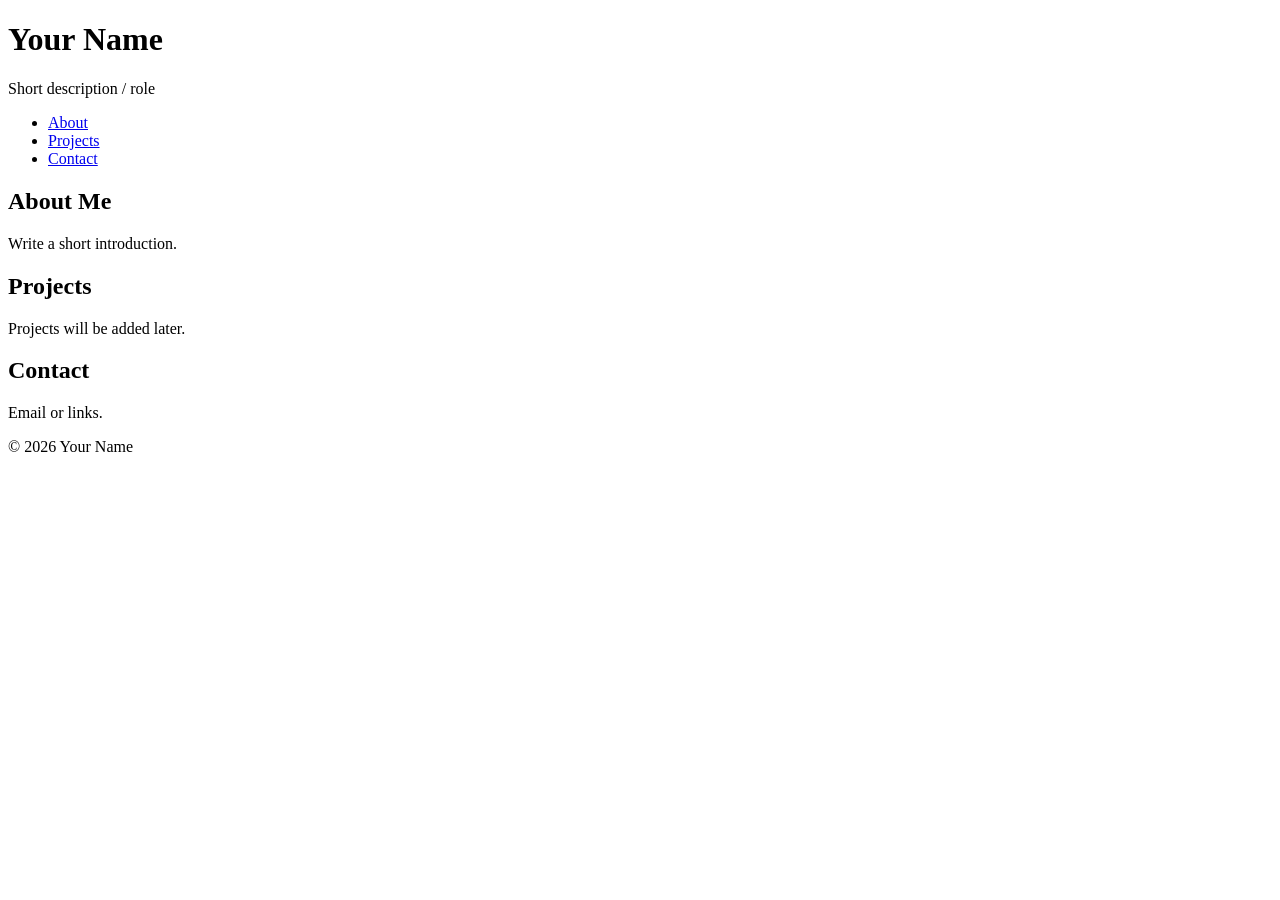
==== lecture-02-semantic-html/index.html @ 33170974 "Initial commit" ====
<!DOCTYPE html>
<html lang="en">
<head>
  <meta charset="UTF-8" />
  <title>My Portfolio</title>
</head>
<body>

  <header>
    <h1>Your Name</h1>
    <p>Short description / role</p>
  </header>

  <nav>
    <ul>
      <li><a href="#about">About</a></li>
      <li><a href="#projects">Projects</a></li>
      <li><a href="#contact">Contact</a></li>
    </ul>
  </nav>

  <main id="main">
    <section id="about">
      <h2>About Me</h2>
      <p>Write a short introduction.</p>
    </section>

    <section id="projects">
      <h2>Projects</h2>
      <p>Projects will be added later.</p>
    </section>

    <section id="contact">
      <h2>Contact</h2>
      <p>Email or links.</p>
    </section>
  </main>

  <footer>
    <p>© 2026 Your Name</p>
  </footer>

</body>
</html>
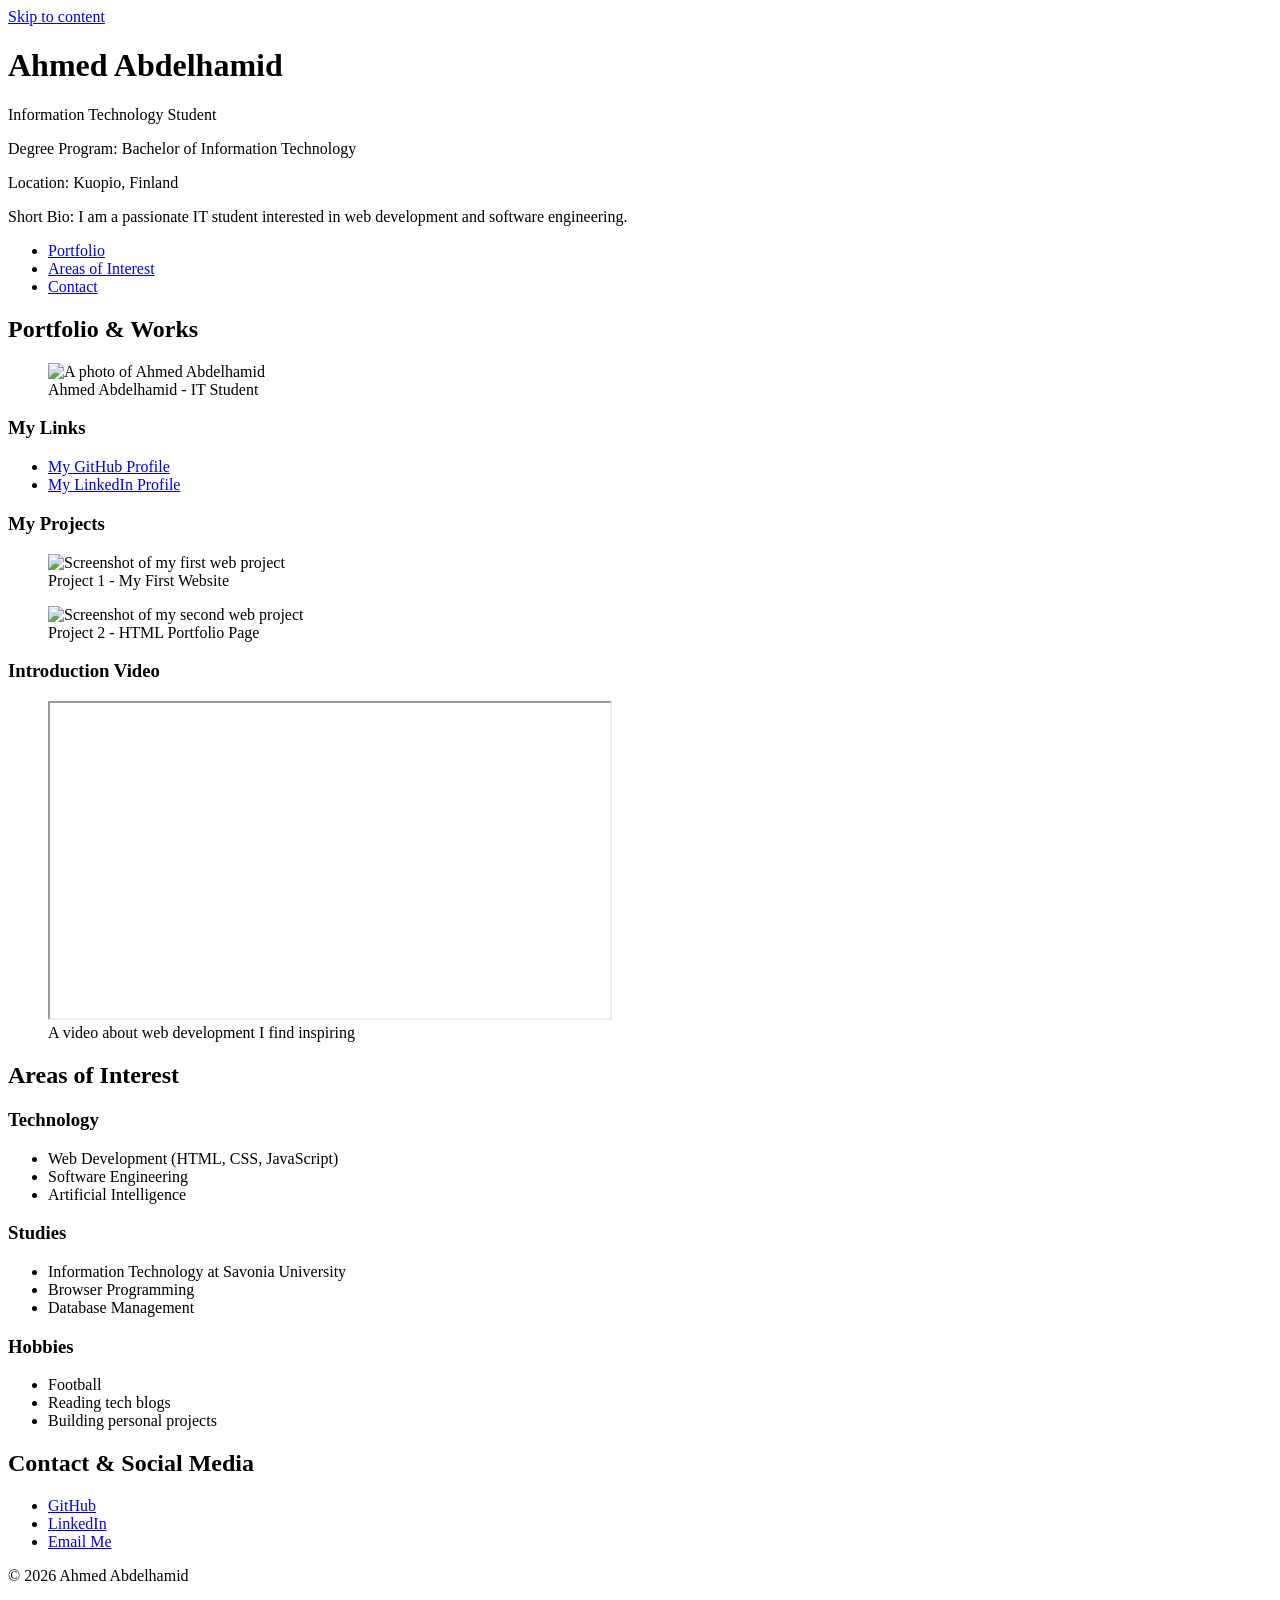
==== commit fcb47ed9: "Update index.html" ====
--- a/lecture-02-semantic-html/index.html
+++ b/lecture-02-semantic-html/index.html
@@ -1,44 +1,128 @@
 <!DOCTYPE html>
 <html lang="en">
 <head>
-  <meta charset="UTF-8" />
-  <title>My Portfolio</title>
+    <meta charset="UTF-8" />
+    <title>Ahmed Abdelhamid - Portfolio</title>
 </head>
 <body>
 
-  <header>
-    <h1>Your Name</h1>
-    <p>Short description / role</p>
-  </header>
+    <!-- Skip Link (Accessibility) -->
+    <a href="#main">Skip to content</a>
 
-  <nav>
-    <ul>
-      <li><a href="#about">About</a></li>
-      <li><a href="#projects">Projects</a></li>
-      <li><a href="#contact">Contact</a></li>
-    </ul>
-  </nav>
+    <!-- 1. HEADER -->
+    <header>
+        <h1>Ahmed Abdelhamid</h1>
+        <p>Information Technology Student</p>
+        <p>Degree Program: Bachelor of Information Technology</p>
+        <p>Location: Kuopio, Finland</p>
+        <p>Short Bio: I am a passionate IT student interested in web development and software engineering.</p>
+    </header>
 
-  <main id="main">
-    <section id="about">
-      <h2>About Me</h2>
-      <p>Write a short introduction.</p>
-    </section>
+    <!-- NAVIGATION -->
+    <nav>
+        <ul>
+            <li><a href="#portfolio">Portfolio</a></li>
+            <li><a href="#interests">Areas of Interest</a></li>
+            <li><a href="#contact">Contact</a></li>
+        </ul>
+    </nav>
 
-    <section id="projects">
-      <h2>Projects</h2>
-      <p>Projects will be added later.</p>
-    </section>
+    <!-- MAIN CONTENT -->
+    <main id="main">
 
-    <section id="contact">
-      <h2>Contact</h2>
-      <p>Email or links.</p>
-    </section>
-  </main>
+        <!-- 2. PORTFOLIO / WORKS SECTION -->
+        <section id="portfolio">
+            <h2>Portfolio & Works</h2>
 
-  <footer>
-    <p>© 2026 Your Name</p>
-  </footer>
+            <!-- Photo of yourself -->
+            <figure>
+                <img src="photo.jpg" alt="A photo of Ahmed Abdelhamid" />
+                <figcaption>Ahmed Abdelhamid - IT Student</figcaption>
+            </figure>
+
+            <!-- Links -->
+            <h3>My Links</h3>
+            <ul>
+                <li><a href="https://github.com/AhmedAbdelhamidd" target="_blank">My GitHub Profile</a></li>
+                <li><a href="https://linkedin.com/in/your-profile" target="_blank">My LinkedIn Profile</a></li>
+            </ul>
+
+            <!-- Project Image -->
+            <h3>My Projects</h3>
+
+            <figure>
+                <img src="project1.jpg" alt="Screenshot of my first web project" />
+                <figcaption>Project 1 - My First Website</figcaption>
+            </figure>
+
+            <figure>
+                <img src="project2.jpg" alt="Screenshot of my second web project" />
+                <figcaption>Project 2 - HTML Portfolio Page</figcaption>
+            </figure>
+
+            <!-- Embedded YouTube Video -->
+            <h3>Introduction Video</h3>
+            <figure>
+                <iframe
+                    width="560"
+                    height="315"
+                    src="https://www.youtube.com/embed/dQw4w9WgXcQ"
+                    title="Introduction video about web development"
+                    allowfullscreen>
+                </iframe>
+                <figcaption>A video about web development I find inspiring</figcaption>
+            </figure>
+
+        </section>
+
+        <!-- 3. AREAS OF INTEREST SECTION -->
+        <section id="interests">
+            <h2>Areas of Interest</h2>
+
+            <article>
+                <h3>Technology</h3>
+                <ul>
+                    <li>Web Development (HTML, CSS, JavaScript)</li>
+                    <li>Software Engineering</li>
+                    <li>Artificial Intelligence</li>
+                </ul>
+            </article>
+
+            <article>
+                <h3>Studies</h3>
+                <ul>
+                    <li>Information Technology at Savonia University</li>
+                    <li>Browser Programming</li>
+                    <li>Database Management</li>
+                </ul>
+            </article>
+
+            <article>
+                <h3>Hobbies</h3>
+                <ul>
+                    <li>Football</li>
+                    <li>Reading tech blogs</li>
+                    <li>Building personal projects</li>
+                </ul>
+            </article>
+
+        </section>
+
+    </main>
+
+    <!-- 4. FOOTER -->
+    <footer id="contact">
+        <h2>Contact & Social Media</h2>
+        <ul>
+            <li><a href="https://github.com/AhmedAbdelhamidd" target="_blank">GitHub</a></li>
+            <li><a href="https://linkedin.com/in/your-profile" target="_blank">LinkedIn</a></li>
+            <li><a href="mailto:your-email@example.com">Email Me</a></li>
+        </ul>
+        <p>&copy; 2026 Ahmed Abdelhamid</p>
+    </footer>
 
 </body>
 </html>
+
+</body>
+</html>
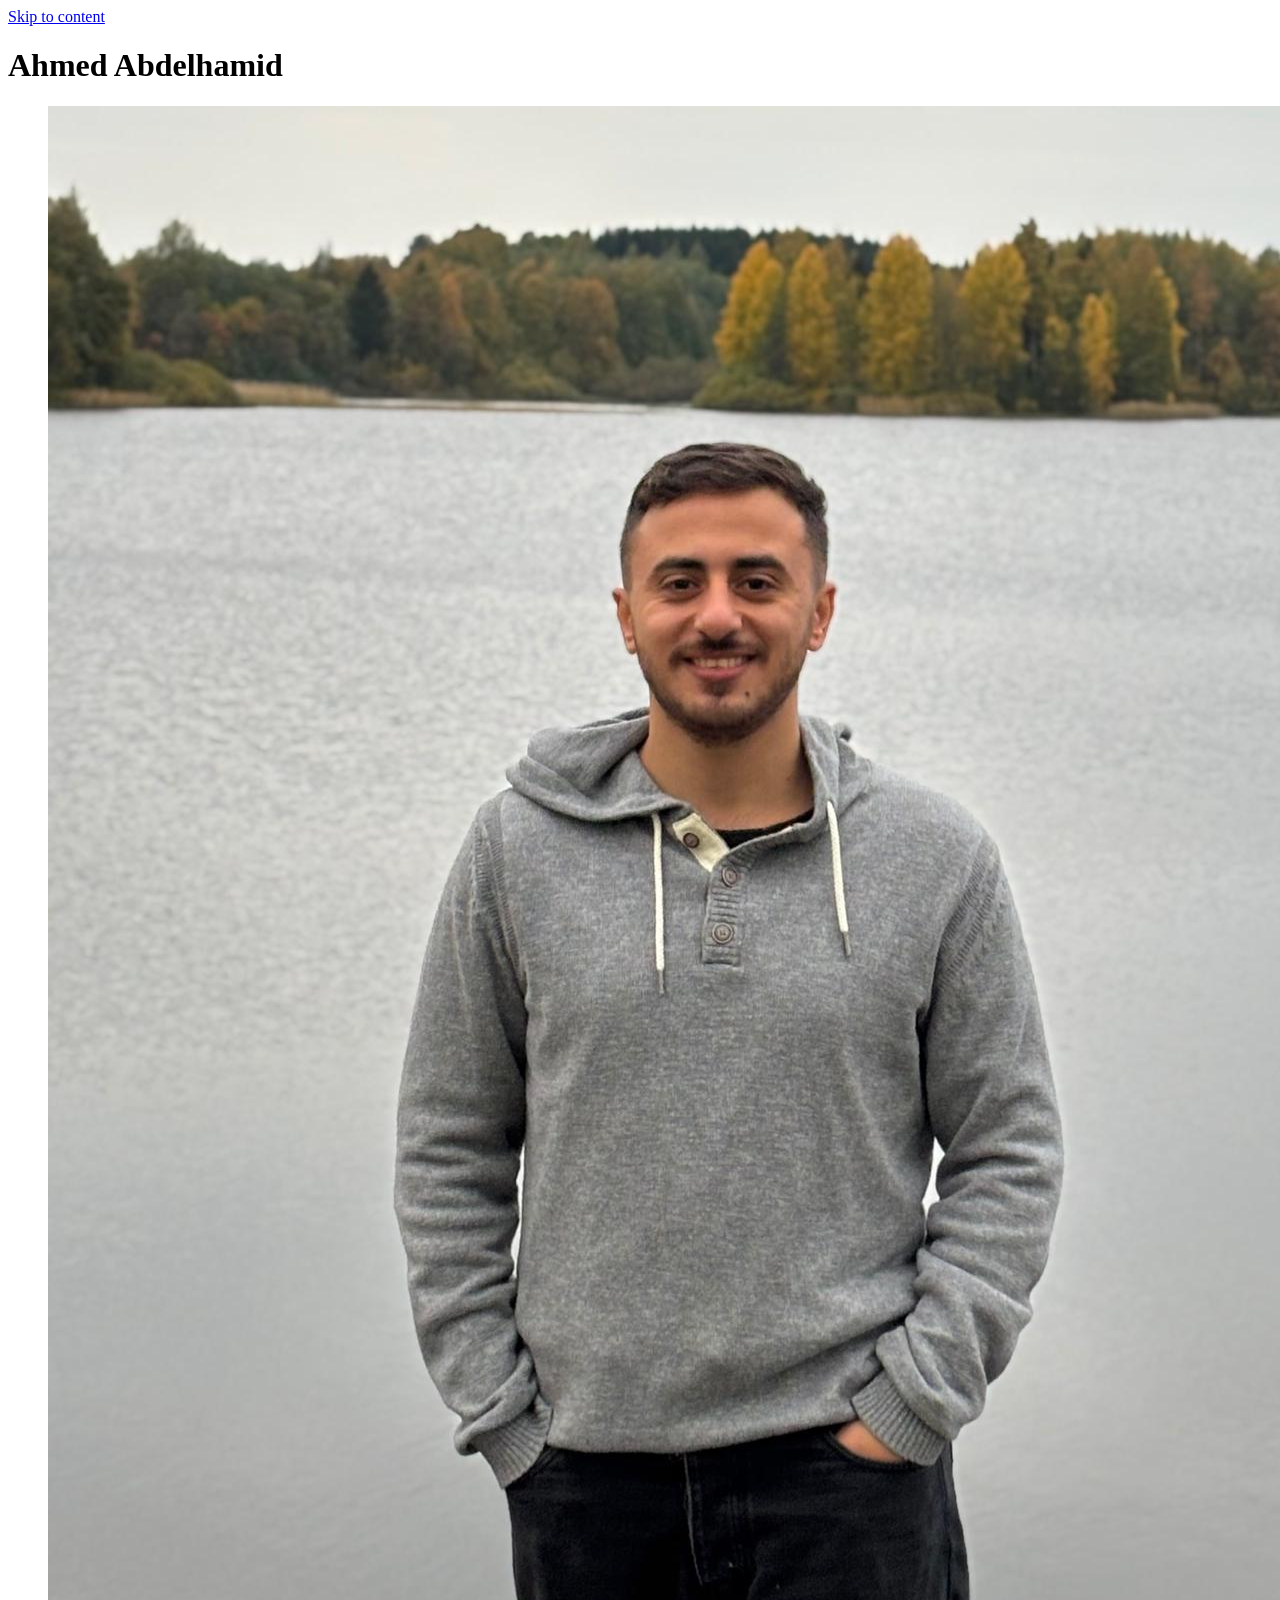
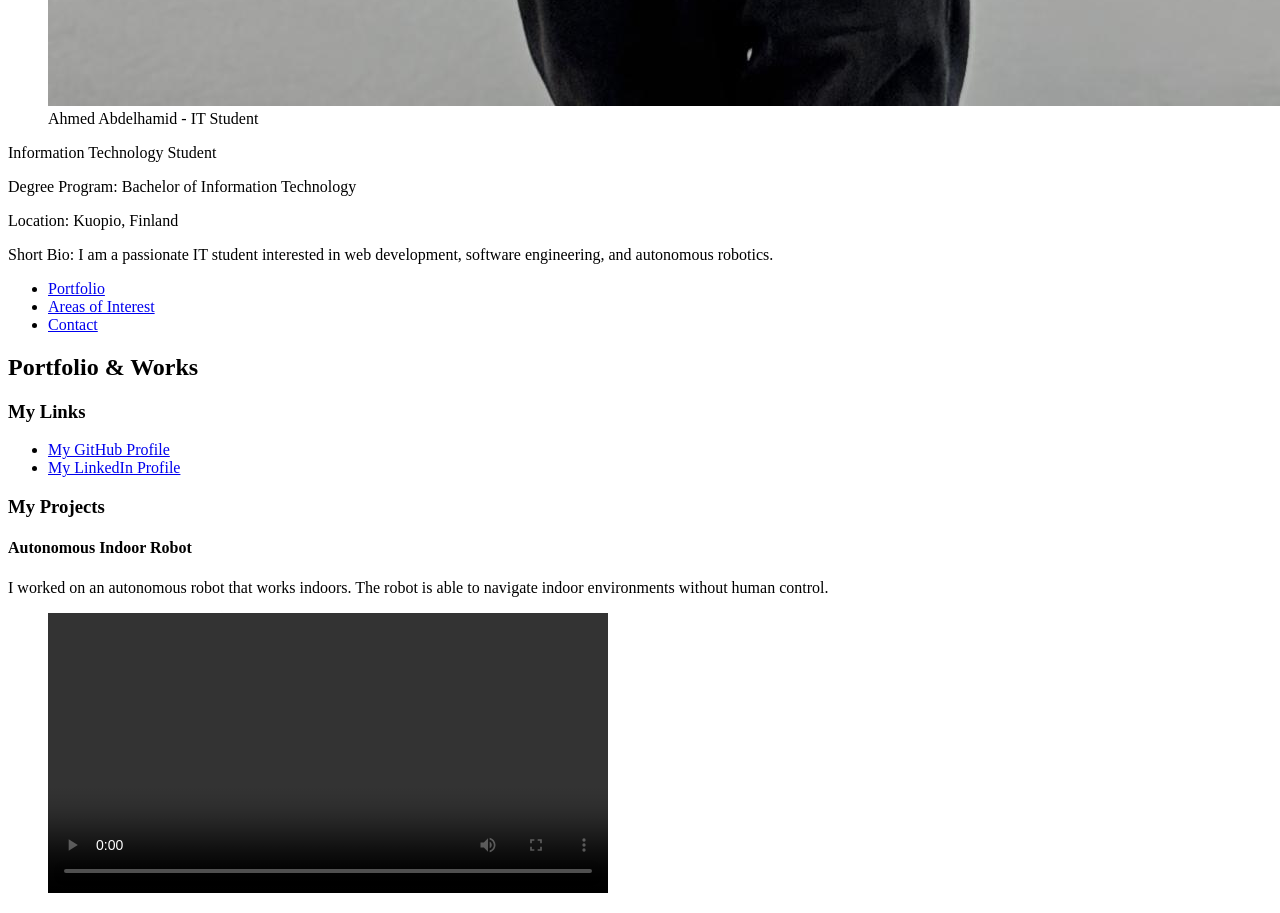
==== commit fc102896: "Update index.html" ====
--- a/lecture-02-semantic-html/index.html
+++ b/lecture-02-semantic-html/index.html
@@ -6,19 +6,20 @@
 </head>
 <body>
 
-    <!-- Skip Link (Accessibility) -->
     <a href="#main">Skip to content</a>
 
-    <!-- 1. HEADER -->
     <header>
         <h1>Ahmed Abdelhamid</h1>
+        <figure>
+            <img src="WhatsApp Image 2026-01-06 at 5.16.15 PM (2).jpeg" alt="A photo of Ahmed Abdelhamid" />
+            <figcaption>Ahmed Abdelhamid - IT Student</figcaption>
+        </figure>
         <p>Information Technology Student</p>
         <p>Degree Program: Bachelor of Information Technology</p>
         <p>Location: Kuopio, Finland</p>
-        <p>Short Bio: I am a passionate IT student interested in web development and software engineering.</p>
+        <p>Short Bio: I am a passionate IT student interested in web development, software engineering, and autonomous robotics.</p>
     </header>
 
-    <!-- NAVIGATION -->
     <nav>
         <ul>
             <li><a href="#portfolio">Portfolio</a></li>
@@ -27,102 +28,26 @@
         </ul>
     </nav>
 
-    <!-- MAIN CONTENT -->
     <main id="main">
 
-        <!-- 2. PORTFOLIO / WORKS SECTION -->
         <section id="portfolio">
             <h2>Portfolio & Works</h2>
 
-            <!-- Photo of yourself -->
-            <figure>
-                <img src="photo.jpg" alt="A photo of Ahmed Abdelhamid" />
-                <figcaption>Ahmed Abdelhamid - IT Student</figcaption>
-            </figure>
-
-            <!-- Links -->
             <h3>My Links</h3>
             <ul>
                 <li><a href="https://github.com/AhmedAbdelhamidd" target="_blank">My GitHub Profile</a></li>
                 <li><a href="https://linkedin.com/in/your-profile" target="_blank">My LinkedIn Profile</a></li>
             </ul>
 
-            <!-- Project Image -->
             <h3>My Projects</h3>
 
-            <figure>
-                <img src="project1.jpg" alt="Screenshot of my first web project" />
-                <figcaption>Project 1 - My First Website</figcaption>
-            </figure>
+            <article>
+                <h4>Autonomous Indoor Robot</h4>
+                <p>I worked on an autonomous robot that works indoors. The robot is able to navigate indoor environments without human control.</p>
 
-            <figure>
-                <img src="project2.jpg" alt="Screenshot of my second web project" />
-                <figcaption>Project 2 - HTML Portfolio Page</figcaption>
-            </figure>
-
-            <!-- Embedded YouTube Video -->
-            <h3>Introduction Video</h3>
-            <figure>
-                <iframe
-                    width="560"
-                    height="315"
-                    src="https://www.youtube.com/embed/dQw4w9WgXcQ"
-                    title="Introduction video about web development"
-                    allowfullscreen>
-                </iframe>
-                <figcaption>A video about web development I find inspiring</figcaption>
-            </figure>
-
-        </section>
-
-        <!-- 3. AREAS OF INTEREST SECTION -->
-        <section id="interests">
-            <h2>Areas of Interest</h2>
-
-            <article>
-                <h3>Technology</h3>
-                <ul>
-                    <li>Web Development (HTML, CSS, JavaScript)</li>
-                    <li>Software Engineering</li>
-                    <li>Artificial Intelligence</li>
-                </ul>
-            </article>
-
-            <article>
-                <h3>Studies</h3>
-                <ul>
-                    <li>Information Technology at Savonia University</li>
-                    <li>Browser Programming</li>
-                    <li>Database Management</li>
-                </ul>
-            </article>
-
-            <article>
-                <h3>Hobbies</h3>
-                <ul>
-                    <li>Football</li>
-                    <li>Reading tech blogs</li>
-                    <li>Building personal projects</li>
-                </ul>
-            </article>
-
-        </section>
-
-    </main>
-
-    <!-- 4. FOOTER -->
-    <footer id="contact">
-        <h2>Contact & Social Media</h2>
-        <ul>
-            <li><a href="https://github.com/AhmedAbdelhamidd" target="_blank">GitHub</a></li>
-            <li><a href="https://linkedin.com/in/your-profile" target="_blank">LinkedIn</a></li>
-            <li><a href="mailto:your-email@example.com">Email Me</a></li>
-        </ul>
-        <p>&copy; 2026 Ahmed Abdelhamid</p>
-    </footer>
-
-</body>
-</html>
-
-</body>
-</html>
+                <figure>
+                    <video width="560" controls>
+                        <source src="WhatsApp Video 2026-03-22 at 2.19.05 PM (1).mp4" type="video/mp4">
+                        Your browser does not support the video tag.
+                    </video>
+                    <fi
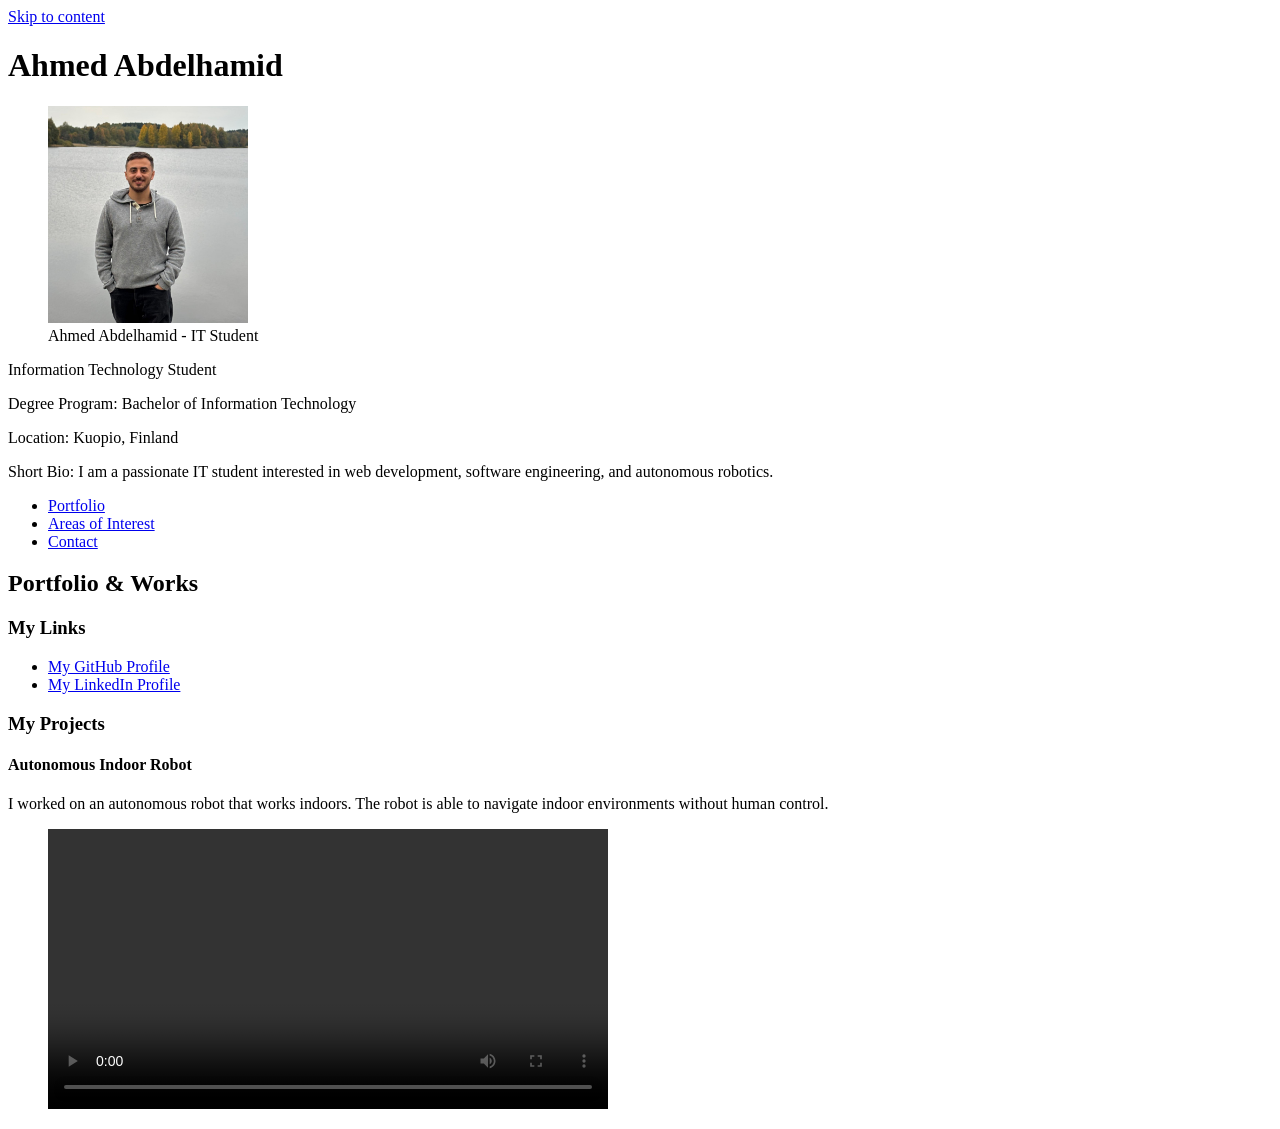
==== commit 0490c964: "Update index.html" ====
--- a/lecture-02-semantic-html/index.html
+++ b/lecture-02-semantic-html/index.html
@@ -11,7 +11,7 @@
     <header>
         <h1>Ahmed Abdelhamid</h1>
         <figure>
-            <img src="WhatsApp Image 2026-01-06 at 5.16.15 PM (2).jpeg" alt="A photo of Ahmed Abdelhamid" />
+           <img src="WhatsApp Image 2026-01-06 at 5.16.15 PM (2).jpeg" alt="A photo of Ahmed Abdelhamid" width="200" />
             <figcaption>Ahmed Abdelhamid - IT Student</figcaption>
         </figure>
         <p>Information Technology Student</p>
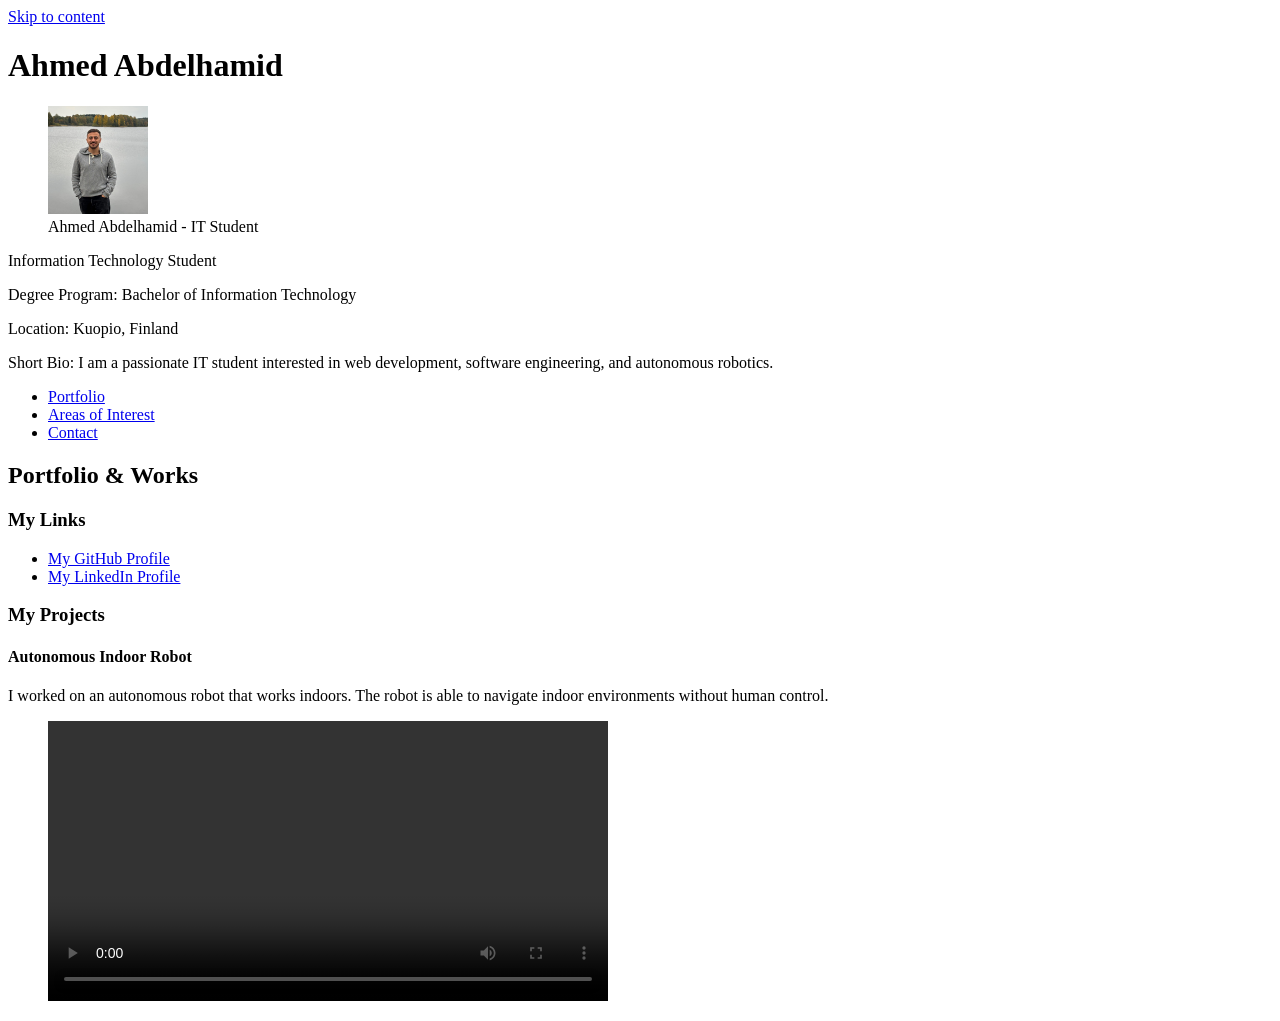
==== commit 20f4b24b: "Update index.html" ====
--- a/lecture-02-semantic-html/index.html
+++ b/lecture-02-semantic-html/index.html
@@ -11,7 +11,7 @@
     <header>
         <h1>Ahmed Abdelhamid</h1>
         <figure>
-           <img src="WhatsApp Image 2026-01-06 at 5.16.15 PM (2).jpeg" alt="A photo of Ahmed Abdelhamid" width="200" />
+           <img src="WhatsApp Image 2026-01-06 at 5.16.15 PM (2).jpeg" alt="A photo of Ahmed Abdelhamid" width="100" />
             <figcaption>Ahmed Abdelhamid - IT Student</figcaption>
         </figure>
         <p>Information Technology Student</p>
